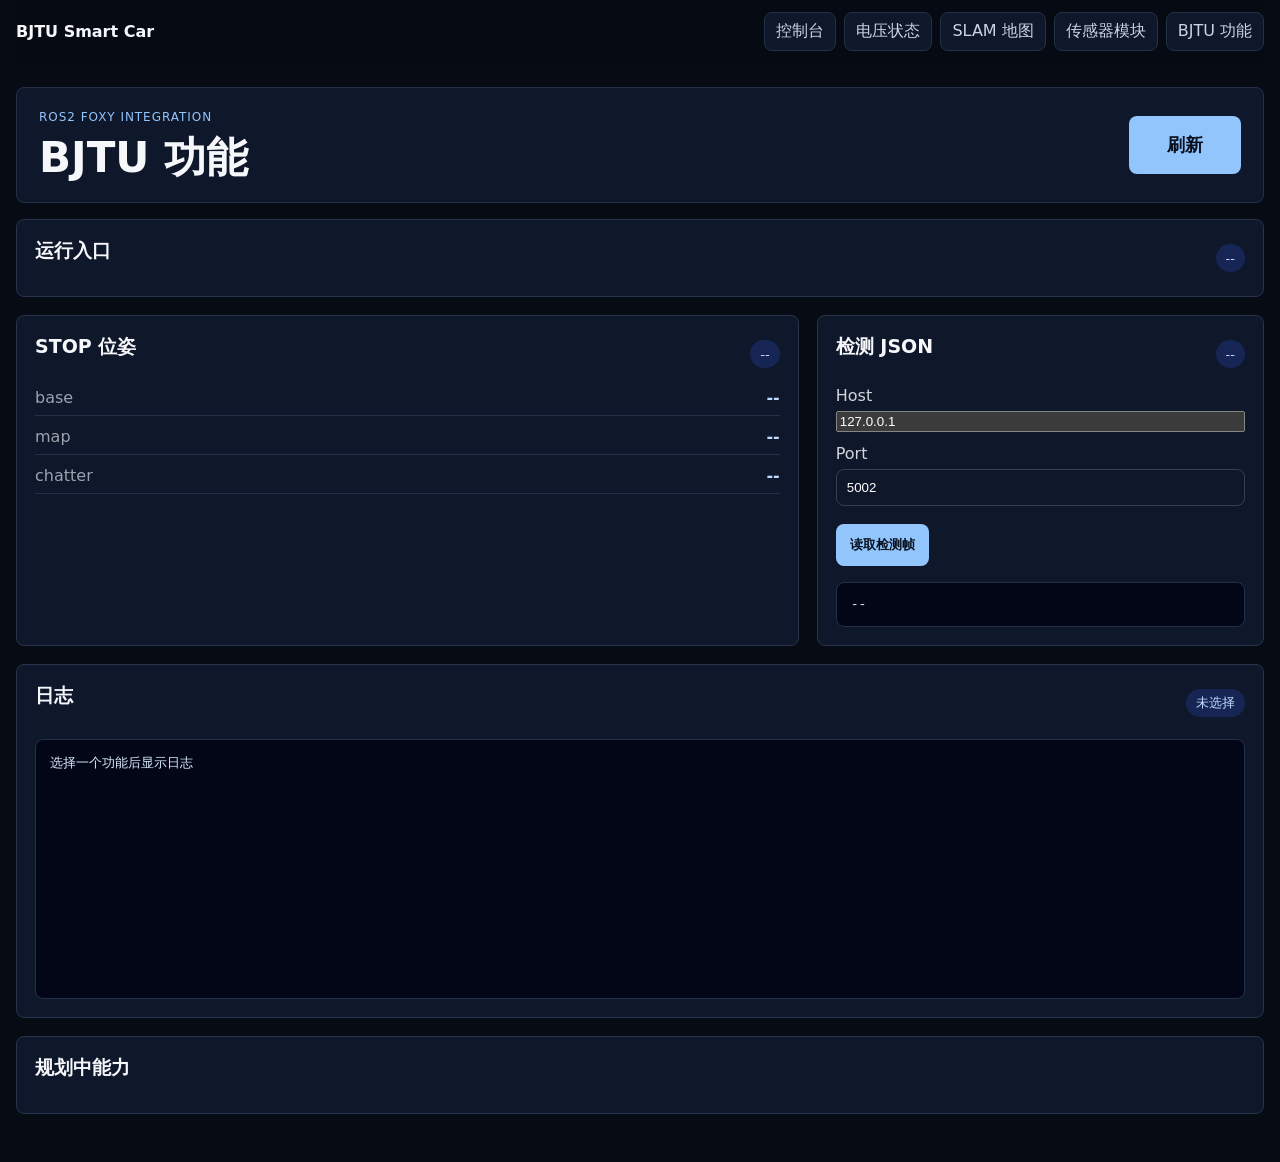
==== yahboomcar_ws/smartcar_web/static/bjtu.html @ 17d93621 "Update smartcar web experiment features" ====
<!doctype html>
<html lang="zh-CN">
<head>
  <meta charset="utf-8" />
  <meta name="viewport" content="width=device-width, initial-scale=1" />
  <title>BJTU Smart Car Features</title>
  <link rel="stylesheet" href="style.css?v=20260713b" />
</head>
<body data-page="bjtu">
  <nav class="top-nav">
    <a class="brand-link" href="index.html">BJTU Smart Car</a>
    <div class="nav-links">
      <a href="index.html">控制台</a>
      <a href="power.html">电压状态</a>
      <a href="slam.html">SLAM 地图</a>
      <a href="sensors.html">传感器模块</a>
      <a href="bjtu.html">BJTU 功能</a>
    </div>
  </nav>

  <main class="app detail-page bjtu-page">
    <header class="hero control-hero">
      <div>
        <p class="eyebrow">ROS2 Foxy Integration</p>
        <h1>BJTU 功能</h1>
      </div>
      <button id="bjtuRefresh" class="big">刷新</button>
    </header>

    <section class="bjtu-grid">
      <article class="card bjtu-wide">
        <div class="section-head">
          <h2>运行入口</h2>
          <span id="bjtuRoot" class="pill">--</span>
        </div>
        <div id="bjtuFeatures" class="feature-list"></div>
      </article>

      <article class="card">
        <div class="section-head">
          <h2>STOP 位姿</h2>
          <span id="bjtuStopState" class="pill">--</span>
        </div>
        <div class="status-list compact-status">
          <div><span>base</span><strong id="stopPoseBase">--</strong></div>
          <div><span>map</span><strong id="stopPoseMap">--</strong></div>
          <div><span>chatter</span><strong id="bjtuChatter">--</strong></div>
        </div>
      </article>

      <article class="card">
        <div class="section-head">
          <h2>检测 JSON</h2>
          <span id="detectState" class="pill">--</span>
        </div>
        <label>Host <input id="detectHost" value="127.0.0.1"></label>
        <label>Port <input id="detectPort" type="number" value="5002"></label>
        <div class="actions detail-actions">
          <button id="refreshDetection">读取检测帧</button>
        </div>
        <pre id="detectRaw" class="raw-json">--</pre>
      </article>

      <article class="card bjtu-wide">
        <div class="section-head">
          <h2>日志</h2>
          <span id="bjtuLogName" class="pill">未选择</span>
        </div>
        <pre id="bjtuLog" class="raw-json log-box">选择一个功能后显示日志</pre>
      </article>

      <article class="card bjtu-wide">
        <h2>规划中能力</h2>
        <div id="bjtuPlanned" class="planned-list"></div>
      </article>
    </section>
  </main>
  <script src="detail.js?v=20260713b"></script>
</body>
</html>
---- yahboomcar_ws/smartcar_web/static/style.css ----
:root {
  color-scheme: dark;
  font-family: Inter, ui-sans-serif, system-ui, -apple-system, BlinkMacSystemFont, "Segoe UI", sans-serif;
  background: #070b14;
  color: #f5f7fb;
}
* { box-sizing: border-box; }
body { margin: 0; min-height: 100vh; background: #070b14; }
.app { width: min(1320px, calc(100% - 32px)); margin: 0 auto; padding: 24px 0 40px; }
.toast { position: fixed; top: 18px; right: 18px; z-index: 50; max-width: min(420px, calc(100vw - 36px)); padding: 12px 14px; border-radius: 8px; border: 1px solid #14532d; background: #052e16; color: #dcfce7; opacity: 0; transform: translateY(-8px); pointer-events: none; transition: opacity .18s ease, transform .18s ease; box-shadow: 0 18px 45px rgba(0,0,0,.28); }
.toast.show { opacity: 1; transform: translateY(0); }
.toast.error { border-color: #7f1d1d; background: #450a0a; color: #fee2e2; }
.hero { display: flex; justify-content: space-between; align-items: center; gap: 24px; padding: 22px; border: 1px solid #243047; border-radius: 8px; background: #0f172a; }
.nav-tabs { display: flex; gap: 10px; margin-top: 14px; padding: 8px; border: 1px solid #243047; border-radius: 8px; background: #0b1220; }
.nav-tabs button { color: #cbd5e1; background: transparent; border: 1px solid transparent; }
.nav-tabs button.active { color: #07111f; background: #93c5fd; }
.page { display: none; }
.page.active { display: block; }
.eyebrow { color: #93c5fd; letter-spacing: .08em; text-transform: uppercase; font-size: 12px; }
h1, h2, p { margin-top: 0; }
h1 { margin-bottom: 8px; font-size: 42px; line-height: 1.05; }
h2 { font-size: 19px; margin-bottom: 14px; }
.dashboard { display: grid; grid-template-columns: minmax(320px, 0.9fr) minmax(520px, 1.4fr); gap: 16px; margin-top: 16px; }
.slam-layout { display: grid; grid-template-columns: minmax(360px, 2fr) minmax(520px, 3fr); gap: 16px; margin-top: 16px; align-items: start; }
.slam-layout .map-card { position: sticky; top: 12px; }
.slam-side { display: grid; gap: 16px; max-height: calc(100vh - 170px); overflow: auto; padding-right: 4px; }
.grid { display: grid; grid-template-columns: repeat(3, 1fr); gap: 16px; margin-top: 16px; }
.compact-grid { grid-template-columns: repeat(2, 1fr); }
.card { padding: 18px; border-radius: 8px; border: 1px solid #26344e; background: #0f172a; }
.wide { grid-column: span 2; }
.section-head { display: flex; align-items: center; justify-content: space-between; gap: 12px; }
.pill { display: inline-flex; align-items: center; min-height: 28px; padding: 4px 10px; border-radius: 999px; background: #172554; color: #bfdbfe; font-size: 13px; white-space: nowrap; }
.video-frame { width: 100%; aspect-ratio: 4 / 3; overflow: hidden; border: 1px solid #243047; border-radius: 8px; background: #020617; }
.video-frame img { display: block; width: 100%; height: 100%; object-fit: contain; }
.map-card { min-width: 0; }
#mapCanvas { display: block; width: 100%; height: min(58vh, 680px); border: 1px solid #243047; border-radius: 8px; background: #0f172a; cursor: crosshair; }
.map-legend { display: flex; flex-wrap: wrap; gap: 14px; margin-top: 12px; color: #cbd5e1; font-size: 13px; }
.legend { display: inline-block; width: 10px; height: 10px; margin-right: 6px; border-radius: 50%; }
.legend.robot { background: #fb7185; }
.legend.scan { background: #38bdf8; }
.legend.plan { background: #fbbf24; }
.legend.initial { background: #a7f3d0; }
.legend.goal { background: #f97316; }
.status-list { display: grid; gap: 11px; }
.status-list div { display: flex; justify-content: space-between; gap: 12px; padding-bottom: 9px; border-bottom: 1px solid #243047; }
.status-list span { color: #9ca3af; }
.status-list strong { color: #bfdbfe; text-align: right; word-break: break-word; }
.muted { color: #94a3b8; font-size: 13px; }
button { border: 0; border-radius: 8px; padding: 11px 14px; color: #07111f; background: #93c5fd; font-weight: 700; cursor: pointer; min-height: 42px; }
button:hover { filter: brightness(1.08); }
button:disabled { cursor: not-allowed; opacity: .45; filter: none; }
.danger { background: #fb7185; color: white; }
.big { min-width: 112px; min-height: 58px; font-size: 18px; }
.stop { background: #fbbf24; }
label { display: block; color: #d1d5db; margin: 12px 0; }
input { width: 100%; margin-top: 6px; }
input[type="number"], select { padding: 10px; border-radius: 8px; border: 1px solid #334155; background: #0f172a; color: white; }
.check { display: flex; align-items: center; gap: 10px; }
.check input { width: auto; }
.pad {
  display: grid;
  grid-template-columns: repeat(3, minmax(76px, 1fr));
  grid-template-rows: repeat(3, minmax(42px, auto));
  grid-template-areas:
    ". forward ."
    "turn-left stop turn-right"
    "strafe-left backward strafe-right";
  gap: 10px;
  margin-top: 18px;
}
.pad [data-move="left"] { grid-area: turn-left; }
.pad [data-move="forward"] { grid-area: forward; }
.pad [data-move="stop"] { grid-area: stop; }
.pad [data-move="right"] { grid-area: turn-right; }
.pad [data-move="backward"] { grid-area: backward; }
.pad [data-move="strafeLeft"] { grid-area: strafe-left; }
.pad [data-move="strafeRight"] { grid-area: strafe-right; }
.actions { display: flex; flex-wrap: wrap; gap: 10px; }
.actions.vertical { display: grid; grid-template-columns: 1fr; }
.actions button.active { background: #fbbf24; }
.row { align-items: center; }
.goal-box { display: grid; grid-template-columns: repeat(4, 1fr); gap: 12px; margin-top: 18px; align-items: end; }
.pose-box { border-top: 1px solid #243047; padding-top: 12px; }
.nav-actions { grid-template-columns: 1fr repeat(3, max-content); }
.pose-fields { display: grid; grid-template-columns: repeat(2, minmax(0, 1fr)); gap: 10px; margin-top: 12px; padding-top: 12px; border-top: 1px solid #243047; }
.pose-fields button { align-self: end; }
.nav-control { display: grid; grid-template-columns: 1fr; gap: 10px; margin-top: 12px; padding-top: 12px; border-top: 1px solid #243047; }
.warning { color: #fbbf24; font-weight: 700; min-height: 24px; }
.map-list { display: grid; gap: 10px; max-height: 430px; overflow: auto; padding-right: 4px; }
.map-item { display: grid; gap: 4px; width: 100%; min-height: 0; padding: 12px; color: #e5e7eb; background: #111827; border: 1px solid #26344e; text-align: left; }
.map-item strong { color: #bfdbfe; }
.map-item span, .map-item small { color: #94a3b8; overflow-wrap: anywhere; }
.map-item.selected { border-color: #93c5fd; background: #172554; }
.empty-state { padding: 18px; border: 1px dashed #334155; border-radius: 8px; color: #94a3b8; text-align: center; }
.process-list { display: grid; gap: 11px; }
.process-row { display: flex; justify-content: space-between; gap: 12px; padding-bottom: 9px; border-bottom: 1px solid #243047; }
.process-row span { color: #cbd5e1; }
.process-row strong { color: #94a3b8; }
.process-row strong.running { color: #86efac; }
@media (max-width: 1050px) {
  .dashboard, .grid, .compact-grid, .slam-layout { grid-template-columns: 1fr; }
  .slam-layout .map-card { position: static; }
  .slam-side { max-height: none; overflow: visible; padding-right: 0; }
  .wide { grid-column: span 1; }
}
@media (max-width: 680px) {
  .app { width: min(100% - 20px, 1320px); padding-top: 12px; }
  .hero { flex-direction: column; align-items: stretch; }
  .nav-tabs { flex-direction: column; }
  h1 { font-size: 31px; }
  .goal-box { grid-template-columns: 1fr; }
  .pose-fields { grid-template-columns: 1fr; }
  .pad { grid-template-columns: repeat(3, minmax(0, 1fr)); }
  button { padding: 10px 8px; }
}

.title-link { color: inherit; text-decoration: none; }
.title-link:hover { color: #93c5fd; }
.status-list .status-row { display: flex; justify-content: space-between; gap: 12px; padding-bottom: 9px; border-bottom: 1px solid #243047; color: inherit; text-decoration: none; }
.status-list .status-row:hover span, .status-list .status-row:hover strong { color: #93c5fd; }
.button-link { display: inline-flex; align-items: center; justify-content: center; min-height: 42px; padding: 11px 14px; border-radius: 8px; background: #93c5fd; color: #07111f; font-weight: 700; text-decoration: none; }
.compact-hero h1 { font-size: 36px; }
.detail-page { padding-bottom: 48px; }
.detail-grid { grid-template-columns: minmax(280px, .85fr) minmax(320px, 1.15fr); }
.detail-dashboard { grid-template-columns: minmax(560px, 1.5fr) minmax(320px, .7fr); }
.detail-map-card { min-height: 620px; }
#detailMapCanvas { display: block; width: 100%; aspect-ratio: 75 / 46; height: auto; border: 1px solid #243047; border-radius: 8px; background: #0f172a; }
.metric-card { display: flex; flex-direction: column; gap: 16px; }
.metric-value { display: block; font-size: 52px; line-height: 1; color: #bfdbfe; }
.metric-note { color: #cbd5e1; }
.battery-bar { height: 18px; overflow: hidden; border-radius: 999px; border: 1px solid #334155; background: #020617; }
.battery-bar span { display: block; width: 0%; height: 100%; background: linear-gradient(90deg, #fb7185, #fbbf24, #34d399); transition: width .2s ease; }
.detail-actions { margin-top: 18px; }
@media (max-width: 1050px) {
  .detail-grid, .detail-dashboard { grid-template-columns: 1fr; }
  .detail-map-card { min-height: 0; }
}

.top-nav { position: sticky; top: 0; z-index: 20; display: flex; align-items: center; justify-content: space-between; gap: 16px; width: min(1320px, calc(100% - 32px)); margin: 0 auto; padding: 12px 0; background: rgba(7, 11, 20, .94); backdrop-filter: blur(10px); }
.brand-link { color: #f5f7fb; font-weight: 800; text-decoration: none; }
.nav-links { display: flex; flex-wrap: wrap; gap: 8px; }
.nav-links a { display: inline-flex; align-items: center; min-height: 36px; padding: 8px 11px; border-radius: 8px; color: #cbd5e1; text-decoration: none; background: #0f172a; border: 1px solid #243047; }
.nav-links a:hover { color: #07111f; background: #93c5fd; border-color: #93c5fd; }
@media (max-width: 680px) {
  .top-nav { width: min(100% - 20px, 1320px); align-items: flex-start; flex-direction: column; }
}

.control-only-page { max-width: 980px; }
.control-hero { margin-bottom: 16px; }
.control-hero h1 { margin-bottom: 0; }
.control-layout { display: grid; grid-template-columns: minmax(320px, 1.35fr) minmax(260px, .65fr); gap: 16px; margin-top: 16px; }
.drive-panel { min-height: 520px; }
.large-pad { max-width: 560px; margin: 28px auto 0; gap: 14px; }
.large-pad button { min-height: 72px; font-size: 20px; }
.control-side-panel { align-self: start; }
.vertical-actions { flex-direction: column; }
.vertical-actions button { width: 100%; }
@media (max-width: 860px) {
  .control-layout { grid-template-columns: 1fr; }
  .drive-panel { min-height: 0; }
}

.camera-panel { align-self: start; }
.control-layout { grid-template-columns: minmax(320px, 1.15fr) minmax(300px, .85fr); }
.control-side-panel { grid-column: 2; }
.camera-panel + .control-side-panel { margin-top: 0; }
@media (min-width: 861px) {
  .camera-panel { grid-column: 2; grid-row: 1; }
  .control-side-panel { grid-column: 2; grid-row: 2; }
  .drive-panel { grid-row: 1 / span 2; }
}

.large-pad { grid-template-columns: repeat(5, minmax(76px, 1fr)); }
.large-pad button:nth-child(1) { grid-column: 3; grid-row: 1; }
.large-pad button:nth-child(2) { grid-column: 1; grid-row: 2; }
.large-pad button:nth-child(3) { grid-column: 2; grid-row: 2; }
.large-pad button:nth-child(4) { grid-column: 3; grid-row: 2; }
.large-pad button:nth-child(5) { grid-column: 4; grid-row: 2; }
.large-pad button:nth-child(6) { grid-column: 5; grid-row: 2; }
.large-pad button:nth-child(7) { grid-column: 3; grid-row: 3; }
@media (max-width: 680px) {
  .large-pad { grid-template-columns: repeat(3, minmax(0, 1fr)); }
  .large-pad button:nth-child(1) { grid-column: 2; grid-row: 1; }
  .large-pad button:nth-child(2) { grid-column: 1; grid-row: 2; }
  .large-pad button:nth-child(3) { grid-column: 1; grid-row: 3; }
  .large-pad button:nth-child(4) { grid-column: 2; grid-row: 2; }
  .large-pad button:nth-child(5) { grid-column: 3; grid-row: 3; }
  .large-pad button:nth-child(6) { grid-column: 3; grid-row: 2; }
  .large-pad button:nth-child(7) { grid-column: 2; grid-row: 4; }
}

.compact-status { margin: 14px 0 12px; }
.compact-status div { padding-bottom: 8px; }

.sensor-grid { align-items: start; }
.sensor-values { display: grid; grid-template-columns: repeat(3, minmax(0, 1fr)); gap: 12px; }
.sensor-values div { min-height: 118px; padding: 14px; border: 1px solid #243047; border-radius: 8px; background: #111827; }
.sensor-values span, .sensor-values small { display: block; color: #94a3b8; }
.sensor-values strong { display: block; margin: 10px 0 6px; color: #bfdbfe; font-size: 34px; line-height: 1; overflow-wrap: anywhere; }
.raw-json { margin: 16px 0 0; max-height: 320px; overflow: auto; padding: 14px; border: 1px solid #243047; border-radius: 8px; background: #020617; color: #dbeafe; white-space: pre-wrap; }
@media (max-width: 860px) {
  .sensor-values { grid-template-columns: repeat(2, minmax(0, 1fr)); }
}
@media (max-width: 560px) {
  .sensor-values { grid-template-columns: 1fr; }
}

.bjtu-page .bjtu-grid {
  display: grid;
  grid-template-columns: minmax(0, 1.4fr) minmax(280px, 0.8fr);
  gap: 18px;
}

.bjtu-wide {
  grid-column: 1 / -1;
}

.feature-list,
.planned-list {
  display: grid;
  gap: 12px;
}

.feature-row,
.planned-row {
  display: grid;
  grid-template-columns: minmax(0, 1fr) auto;
  gap: 14px;
  align-items: center;
  padding: 14px;
  border: 1px solid rgba(148, 163, 184, 0.22);
  border-radius: 8px;
  background: rgba(15, 23, 42, 0.36);
}

.planned-row {
  grid-template-columns: 1fr;
}

.feature-copy,
.feature-actions,
.planned-row {
  min-width: 0;
}

.feature-copy strong,
.planned-row strong {
  display: block;
  margin-bottom: 4px;
}

.feature-copy span,
.planned-row span,
.feature-copy small,
.planned-row small {
  display: block;
  color: #94a3b8;
  line-height: 1.45;
  overflow-wrap: anywhere;
}

.feature-copy small,
.planned-row small {
  margin-top: 4px;
  color: #64748b;
}

.feature-actions {
  display: flex;
  flex-wrap: wrap;
  justify-content: flex-end;
  gap: 8px;
}

.raw-json.log-box {
  min-height: 260px;
  max-height: 460px;
}

@media (max-width: 900px) {
  .bjtu-page .bjtu-grid,
  .feature-row {
    grid-template-columns: 1fr;
  }

  .feature-actions {
    justify-content: flex-start;
  }
}

.map-pointer-state { margin: 10px 0 0; font-size: 13px; }

.rviz-card { grid-column: 1 / -1; }
.rviz-frame {
  display: block;
  width: 100%;
  height: min(74vh, 860px);
  min-height: 560px;
  border: 1px solid #243047;
  border-radius: 8px;
  background: #020617;
}
@media (max-width: 680px) {
  .rviz-frame { height: 68vh; min-height: 420px; }
}
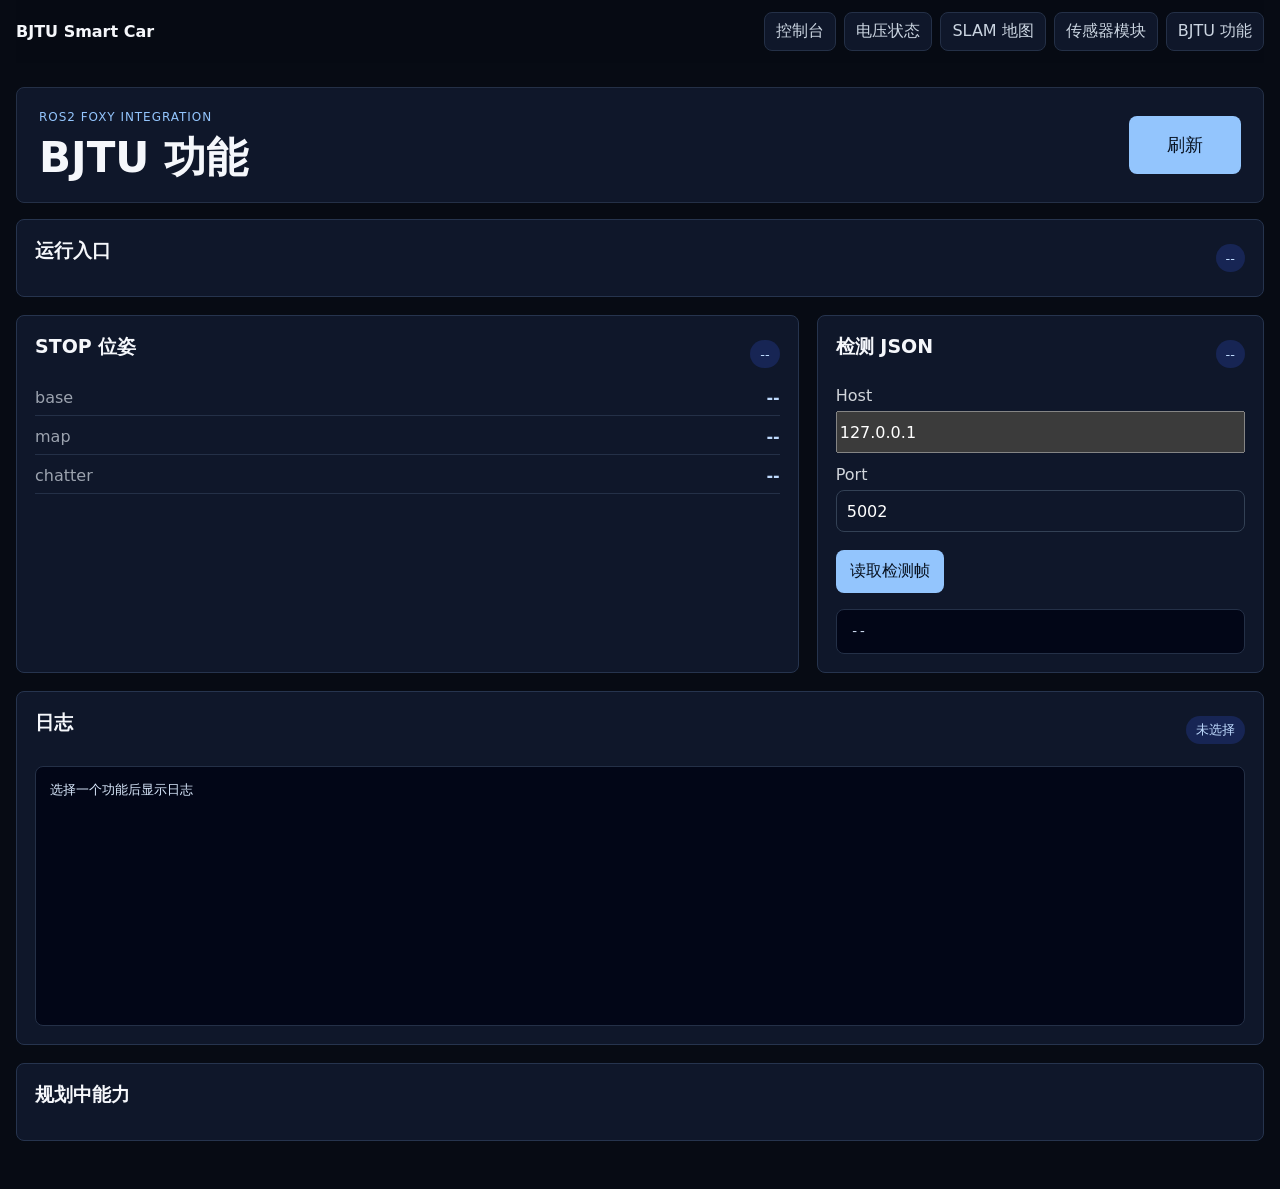
==== commit be203bcc: "Update smartcar web agent and manual" ====
--- a/yahboomcar_ws/smartcar_web/static/bjtu.html
+++ b/yahboomcar_ws/smartcar_web/static/bjtu.html
@@ -4,7 +4,7 @@
   <meta charset="utf-8" />
   <meta name="viewport" content="width=device-width, initial-scale=1" />
   <title>BJTU Smart Car Features</title>
-  <link rel="stylesheet" href="style.css?v=20260713b" />
+  <link rel="stylesheet" href="style.css?v=20260714mobile1" />
 </head>
 <body data-page="bjtu">
   <nav class="top-nav">
--- a/yahboomcar_ws/smartcar_web/static/style.css
+++ b/yahboomcar_ws/smartcar_web/static/style.css
@@ -303,3 +303,384 @@
 @media (max-width: 680px) {
   .rviz-frame { height: 68vh; min-height: 420px; }
 }
+
+/* Mobile adaptive layout pass: keep all web pages usable on phone screens. */
+html { overflow-x: hidden; }
+body { overflow-x: hidden; -webkit-text-size-adjust: 100%; }
+img, canvas, iframe, pre { max-width: 100%; }
+button, input, select { font: inherit; }
+input, select { min-height: 42px; }
+
+@media (max-width: 760px) {
+  .app {
+    width: 100%;
+    padding: 12px 10px 28px;
+  }
+
+  .top-nav {
+    position: sticky;
+    top: 0;
+    width: 100%;
+    padding: 10px;
+    gap: 10px;
+    border-bottom: 1px solid #172033;
+  }
+
+  .brand-link {
+    width: 100%;
+    font-size: 16px;
+  }
+
+  .nav-links {
+    width: 100%;
+    display: flex;
+    flex-wrap: nowrap;
+    overflow-x: auto;
+    gap: 8px;
+    padding-bottom: 2px;
+    scrollbar-width: none;
+    -webkit-overflow-scrolling: touch;
+  }
+
+  .nav-links::-webkit-scrollbar { display: none; }
+
+  .nav-links a {
+    flex: 0 0 auto;
+    min-height: 38px;
+    padding: 8px 10px;
+    white-space: nowrap;
+    font-size: 14px;
+  }
+
+  .hero {
+    padding: 16px;
+    gap: 14px;
+  }
+
+  .hero h1,
+  .compact-hero h1 {
+    font-size: 28px;
+    line-height: 1.12;
+  }
+
+  .hero p,
+  .muted {
+    font-size: 13px;
+    line-height: 1.45;
+  }
+
+  .card {
+    padding: 14px;
+  }
+
+  .section-head {
+    align-items: flex-start;
+    flex-direction: column;
+  }
+
+  .pill {
+    max-width: 100%;
+    white-space: normal;
+  }
+
+  .dashboard,
+  .grid,
+  .detail-grid,
+  .detail-dashboard,
+  .control-layout,
+  .bjtu-page .bjtu-grid {
+    grid-template-columns: minmax(0, 1fr);
+    gap: 12px;
+    margin-top: 12px;
+  }
+
+  .wide,
+  .bjtu-wide,
+  .rviz-card,
+  .control-side-panel,
+  .camera-panel {
+    grid-column: auto;
+  }
+
+  .drive-panel {
+    min-height: 0;
+  }
+
+  .actions,
+  .feature-actions {
+    display: grid;
+    grid-template-columns: minmax(0, 1fr);
+    gap: 8px;
+  }
+
+  .actions button,
+  .feature-actions button,
+  .button-link,
+  .big {
+    width: 100%;
+    min-width: 0;
+  }
+
+  button {
+    min-height: 44px;
+    padding: 10px 12px;
+    overflow-wrap: anywhere;
+  }
+
+  .large-pad,
+  .slam-pad,
+  .pad {
+    grid-template-columns: repeat(3, minmax(0, 1fr));
+    gap: 8px;
+    margin-top: 16px;
+    max-width: none;
+  }
+
+  .large-pad button,
+  .slam-pad button,
+  .pad button {
+    min-height: 58px;
+    font-size: 15px;
+    padding: 8px 4px;
+    touch-action: manipulation;
+  }
+
+  .video-frame {
+    aspect-ratio: 4 / 3;
+  }
+
+  .rviz-card {
+    overflow: hidden;
+  }
+
+  .rviz-frame {
+    height: 58vh;
+    min-height: 360px;
+    max-height: 620px;
+  }
+
+  #detailMapCanvas {
+    aspect-ratio: 1 / 1;
+  }
+
+  .map-legend {
+    gap: 8px 12px;
+    font-size: 12px;
+  }
+
+  .pose-fields,
+  .goal-box {
+    grid-template-columns: minmax(0, 1fr);
+  }
+
+  .status-list div,
+  .process-row {
+    align-items: flex-start;
+    flex-direction: column;
+    gap: 4px;
+  }
+
+  .status-list strong {
+    text-align: left;
+  }
+
+  .sensor-values {
+    grid-template-columns: repeat(2, minmax(0, 1fr));
+    gap: 10px;
+  }
+
+  .sensor-values div {
+    min-height: 104px;
+    padding: 12px;
+  }
+
+  .sensor-values strong {
+    font-size: 28px;
+  }
+
+  .feature-row,
+  .planned-row {
+    grid-template-columns: minmax(0, 1fr);
+    padding: 12px;
+  }
+
+  .raw-json {
+    max-height: 240px;
+    font-size: 12px;
+  }
+}
+
+@media (max-width: 420px) {
+  .app { padding-left: 8px; padding-right: 8px; }
+  .hero h1, .compact-hero h1 { font-size: 24px; }
+  h2 { font-size: 17px; }
+
+  .sensor-values {
+    grid-template-columns: minmax(0, 1fr);
+  }
+
+  .large-pad button,
+  .slam-pad button,
+  .pad button {
+    min-height: 54px;
+    font-size: 14px;
+  }
+
+  .rviz-frame {
+    height: 54vh;
+    min-height: 320px;
+  }
+}
+.move-icon {
+  display: block;
+  width: 34px;
+  height: 34px;
+  margin: 0 auto;
+  pointer-events: none;
+}
+.large-pad .move-icon {
+  width: 40px;
+  height: 40px;
+}
+.pad button[aria-label] {
+  display: inline-flex;
+  align-items: center;
+  justify-content: center;
+}
+@media (max-width: 760px) {
+  .move-icon { width: 30px; height: 30px; }
+  .large-pad .move-icon { width: 34px; height: 34px; }
+}
+
+.joystick-panel {
+  display: grid;
+  justify-items: center;
+  gap: 16px;
+  margin-top: 18px;
+}
+.joystick {
+  position: relative;
+  width: min(78vw, 300px);
+  aspect-ratio: 1;
+  border-radius: 50%;
+  border: 1px solid #334155;
+  background: radial-gradient(circle at 50% 50%, #1e293b 0 18%, #0b1220 19% 100%);
+  box-shadow: inset 0 0 0 10px rgba(147, 197, 253, .06);
+  touch-action: none;
+  user-select: none;
+}
+.joystick-cross {
+  position: absolute;
+  inset: 50% auto auto 50%;
+  transform: translate(-50%, -50%);
+  background: rgba(148, 163, 184, .22);
+  pointer-events: none;
+}
+.joystick-cross-vertical { width: 2px; height: 72%; }
+.joystick-cross-horizontal { width: 72%; height: 2px; }
+.joystick::before,
+.joystick::after {
+  position: absolute;
+  color: #64748b;
+  font-size: 20px;
+  line-height: 1;
+  pointer-events: none;
+}
+.joystick::before { content: "▲"; top: 14px; left: 50%; transform: translateX(-50%); }
+.joystick::after { content: "▼"; bottom: 14px; left: 50%; transform: translateX(-50%); }
+.joystick-knob {
+  position: absolute;
+  left: 50%;
+  top: 50%;
+  width: 34%;
+  aspect-ratio: 1;
+  border-radius: 50%;
+  transform: translate(-50%, -50%);
+  border: 1px solid rgba(15, 23, 42, .35);
+  background: #93c5fd;
+  box-shadow: 0 14px 34px rgba(0,0,0,.34);
+  pointer-events: none;
+}
+.strafe-slider {
+  position: relative;
+  width: min(78vw, 320px);
+  height: 74px;
+  border-radius: 999px;
+  border: 1px solid #334155;
+  background: #0b1220;
+  touch-action: none;
+  user-select: none;
+}
+.strafe-slider::before,
+.strafe-slider::after {
+  position: absolute;
+  top: 50%;
+  transform: translateY(-50%);
+  color: #64748b;
+  font-size: 22px;
+  pointer-events: none;
+}
+.strafe-slider::before { content: "◀"; left: 18px; }
+.strafe-slider::after { content: "▶"; right: 18px; }
+.strafe-track {
+  position: absolute;
+  left: 18%;
+  right: 18%;
+  top: 50%;
+  height: 3px;
+  transform: translateY(-50%);
+  background: rgba(148, 163, 184, .28);
+}
+.strafe-knob {
+  position: absolute;
+  left: 50%;
+  top: 50%;
+  width: 54px;
+  height: 54px;
+  border-radius: 50%;
+  transform: translate(-50%, -50%);
+  background: #93c5fd;
+  border: 1px solid rgba(15, 23, 42, .35);
+  box-shadow: 0 12px 28px rgba(0,0,0,.32);
+  pointer-events: none;
+}
+.joystick-stop {
+  width: min(78vw, 320px);
+}
+@media (max-width: 420px) {
+  .joystick { width: min(86vw, 260px); }
+  .strafe-slider, .joystick-stop { width: min(86vw, 280px); }
+}
+
+.ai-voice-panel { grid-column: 1 / -1; }
+.voice-command-row {
+  display: grid;
+  grid-template-columns: minmax(0, 1fr) max-content max-content;
+  gap: 10px;
+  align-items: end;
+}
+.voice-command-row input {
+  margin-top: 0;
+  padding: 11px 12px;
+  border-radius: 8px;
+  border: 1px solid #334155;
+  background: #0f172a;
+  color: #fff;
+}
+.voice-hints {
+  display: flex;
+  flex-wrap: wrap;
+  gap: 8px;
+  margin-top: 12px;
+}
+.voice-hints span {
+  padding: 5px 8px;
+  border-radius: 999px;
+  color: #bfdbfe;
+  background: #172554;
+  font-size: 12px;
+}
+.voice-result { min-height: 120px; }
+@media (max-width: 760px) {
+  .voice-command-row { grid-template-columns: minmax(0, 1fr); }
+}
